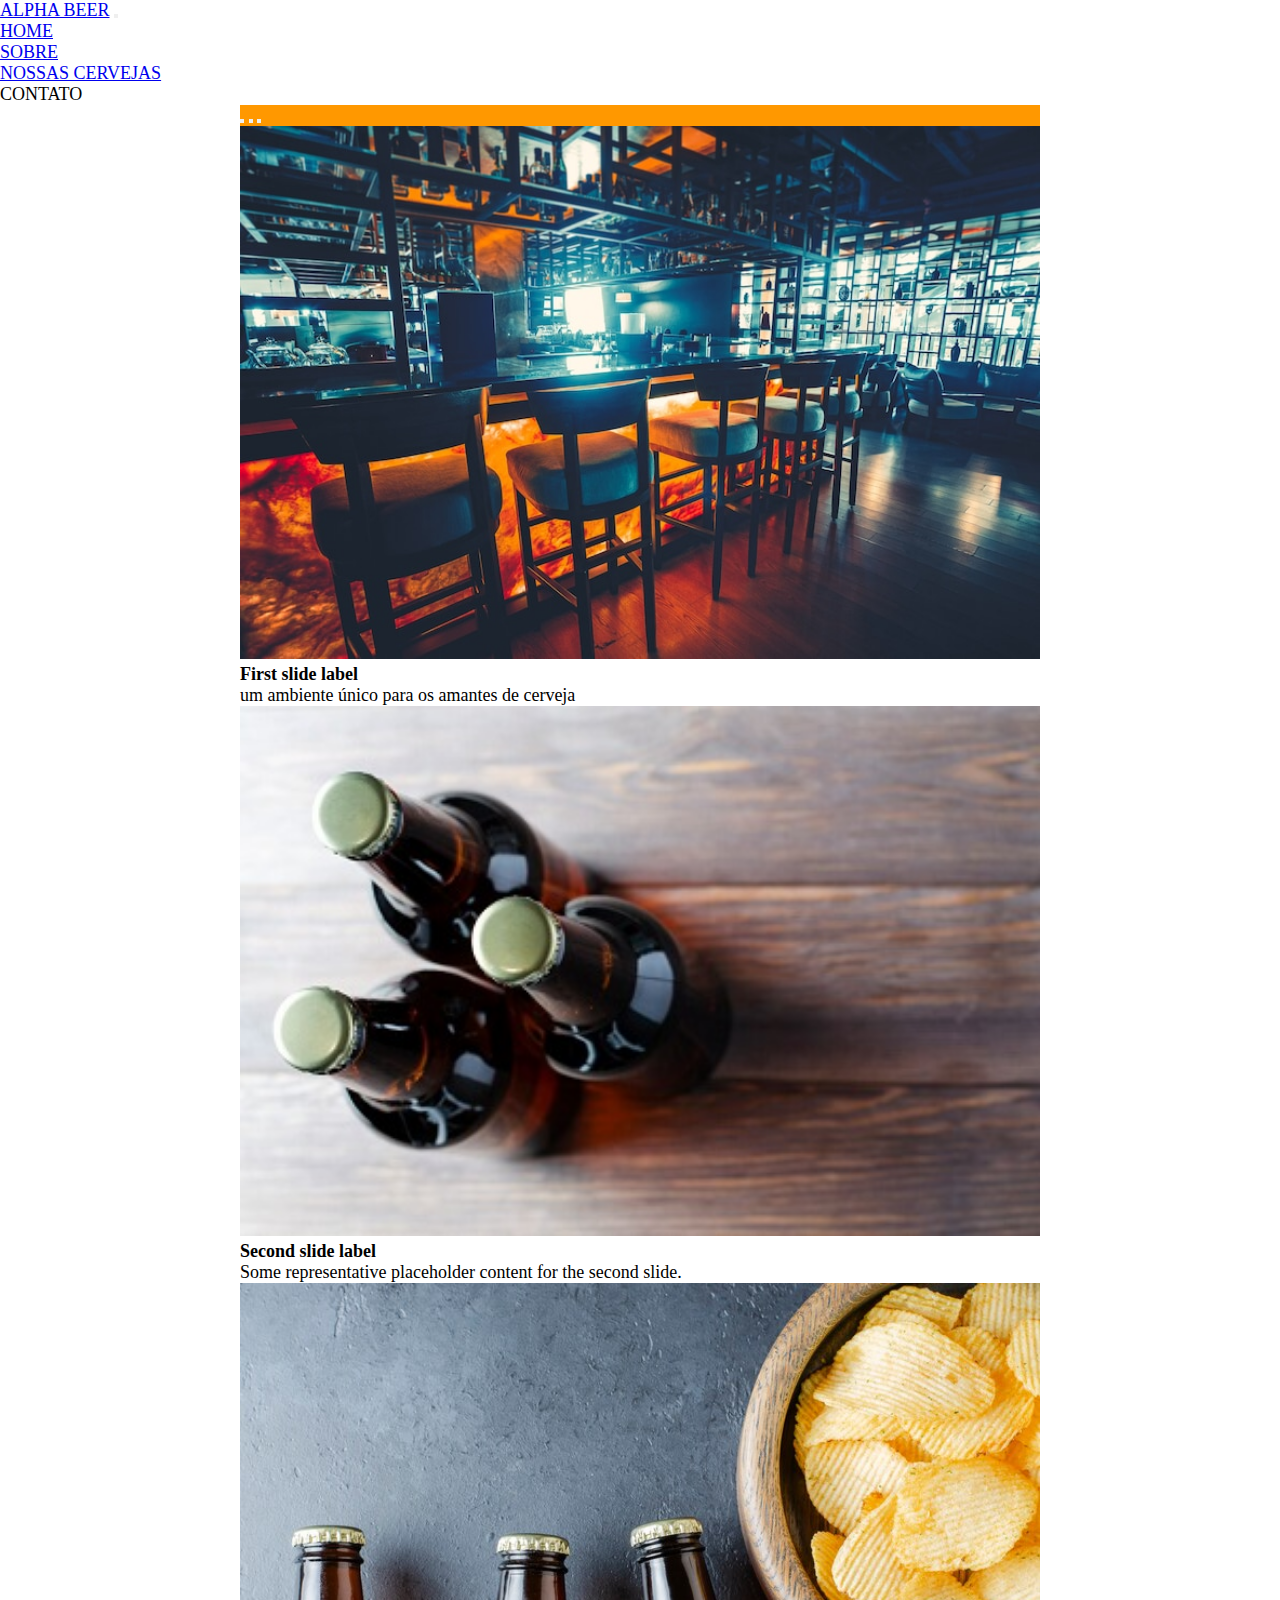
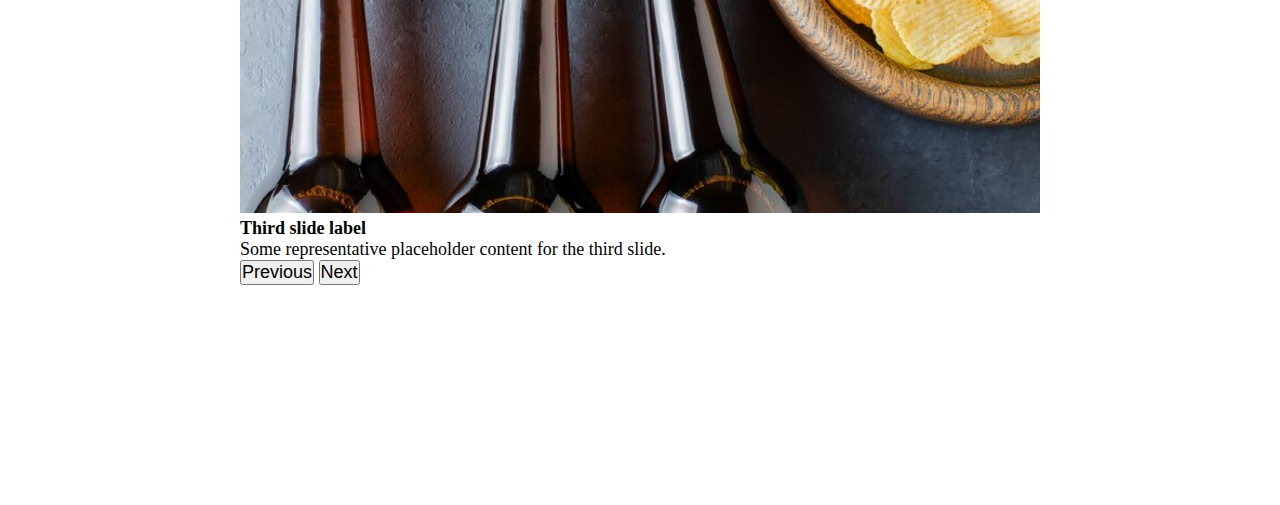
==== home.html @ ad0be222 "Add files via upload" ====
<!doctype html>
<html lang="PT-BR">
  <head>
    <meta charset="utf-8">
    <meta name="viewport" content="width=device-width, initial-scale=1">
    <title>HOME</title>
    <link href="https://cdn.jsdelivr.net/npm/bootstrap@5.2.1/dist/css/bootstrap.min.css" rel="stylesheet" integrity="sha384-iYQeCzEYFbKjA/T2uDLTpkwGzCiq6soy8tYaI1GyVh/UjpbCx/TYkiZhlZB6+fzT" crossorigin="anonymous">
    <link rel="stylesheet" href="home.css">
  </head>
  <body>
    <nav class="navbar navbar-expand-lg bg-light">
      <div class="container-fluid">
        <a class="navbar-brand" href="#">ALPHA BEER</a>
        <button class="navbar-toggler" type="button" data-bs-toggle="collapse" data-bs-target="#navbarNav" aria-controls="navbarNav" aria-expanded="false" aria-label="Toggle navigation">
          <span class="navbar-toggler-icon"></span>
        </button>
        <div class="collapse navbar-collapse" id="navbarNav">
          <ul class="navbar-nav">
            <li class="nav-item">
              <a class="nav-link active" aria-current="page" href="#">HOME</a>
            </li>
            <li class="nav-item">
              <a class="nav-link" href="#">SOBRE</a>
            </li>
            <li class="nav-item">
              <a class="nav-link" href="#">NOSSAS CERVEJAS</a>
            </li>
            <li class="nav-item">
              <a class="nav-link disabled">CONTATO</a>
            </li>
          </ul>
        </div>
      </div>
    </nav>
<main>
  <div id="carouselExampleCaptions" class="carousel slide" data-bs-ride="false">
    <div class="carousel-indicators">
      <button type="button" data-bs-target="#carouselExampleCaptions" data-bs-slide-to="0" class="active" aria-current="true" aria-label="Slide 1"></button>
      <button type="button" data-bs-target="#carouselExampleCaptions" data-bs-slide-to="1" aria-label="Slide 2"></button>
      <button type="button" data-bs-target="#carouselExampleCaptions" data-bs-slide-to="2" aria-label="Slide 3"></button>
    </div>
    <div class="carousel-inner">
      <div class="carousel-item active">
        <img src="imgs2.jpg" class="d-block w-50" alt="...">
        <div class="carousel-caption d-none d-md-block">
          <h5>First slide label</h5>
          <p>um ambiente único para os amantes de cerveja</p>
        </div>
      </div>
      <div class="carousel-item">
        <img src="imgs1.jpeg" class="d-block w-50" alt="...">
        <div class="carousel-caption d-none d-md-block">
          <h5>Second slide label</h5>
          <p>Some representative placeholder content for the second slide.</p>
        </div>
      </div>
      <div class="carousel-item">
        <img src="imgs3.jpg" class="d-block w-50" alt="...">
        <div class="carousel-caption d-none d-md-block">
          <h5>Third slide label</h5>
          <p>Some representative placeholder content for the third slide.</p>
        </div>
      </div>
    </div>
    <button class="carousel-control-prev" type="button" data-bs-target="#carouselExampleCaptions" data-bs-slide="prev">
      <span class="carousel-control-prev-icon" aria-hidden="true"></span>
      <span class="visually-hidden">Previous</span>
    </button>
    <button class="carousel-control-next" type="button" data-bs-target="#carouselExampleCaptions" data-bs-slide="next">
      <span class="carousel-control-next-icon" aria-hidden="true"></span>
      <span class="visually-hidden">Next</span>
    </button>
  </div>








<div class="grid">
  <div class="image"> <img src="https://images.vexels.com/media/users/3/196395/isolated/preview/8c8c44212689861dc0c54acbfce0de00-curso-de-distintivo-de-cervejas-profissionais.png" alt=""></div>
  <div class="image"> <img src="https://images.vexels.com/media/users/3/196104/isolated/lists/3d4ca0ec5ed5c2d9cc9d26e20b4a3d60-curso-de-distintivo-de-cervejeiro-certificado.png" alt=""></div>
  <div class="image"> <img src="https://images.vexels.com/media/users/3/196105/isolated/lists/243b53708a1198f0821043eaa185cdc0-curso-de-distintivo-de-cerveja-certificada.png" alt=""></div>
</div>
</main>



   <script src="https://cdn.jsdelivr.net/npm/bootstrap@5.2.1/dist/js/bootstrap.bundle.min.js" integrity="sha384-u1OknCvxWvY5kfmNBILK2hRnQC3Pr17a+RTT6rIHI7NnikvbZlHgTPOOmMi466C8" crossorigin="anonymous"></script>
   <script src="https://cdn.jsdelivr.net/npm/@popperjs/core@2.11.6/dist/umd/popper.min.js" integrity="sha384-oBqDVmMz9ATKxIep9tiCxS/Z9fNfEXiDAYTujMAeBAsjFuCZSmKbSSUnQlmh/jp3" crossorigin="anonymous"></script>
  <script src="https://cdn.jsdelivr.net/npm/bootstrap@5.2.1/dist/js/bootstrap.min.js" integrity="sha384-7VPbUDkoPSGFnVtYi0QogXtr74QeVeeIs99Qfg5YCF+TidwNdjvaKZX19NZ/e6oz" crossorigin="anonymous"></script>
  </body>
</html>
---- home.css ----
*{
    margin: 0%;
    padding: 0%;
    font-size: large;
    margin: 0 auto;
}

main{
    width: 800px;
    height: 40vh;
    margin: 0 auto;
    background-color: #ff9800;
}

.principal{
    background-color: #ffcc50;
    display: grid;
    height: 100px;
}

img{
    width: 100%;
}

.grid{
    margin-top: 20px;
    display: grid;
    grid-template-columns: 1fr 1fr 1fr;
    grid-template-rows: 200px;
}

.image{
    max-width: 200px;
    position: relative;
    top: 80px;
}
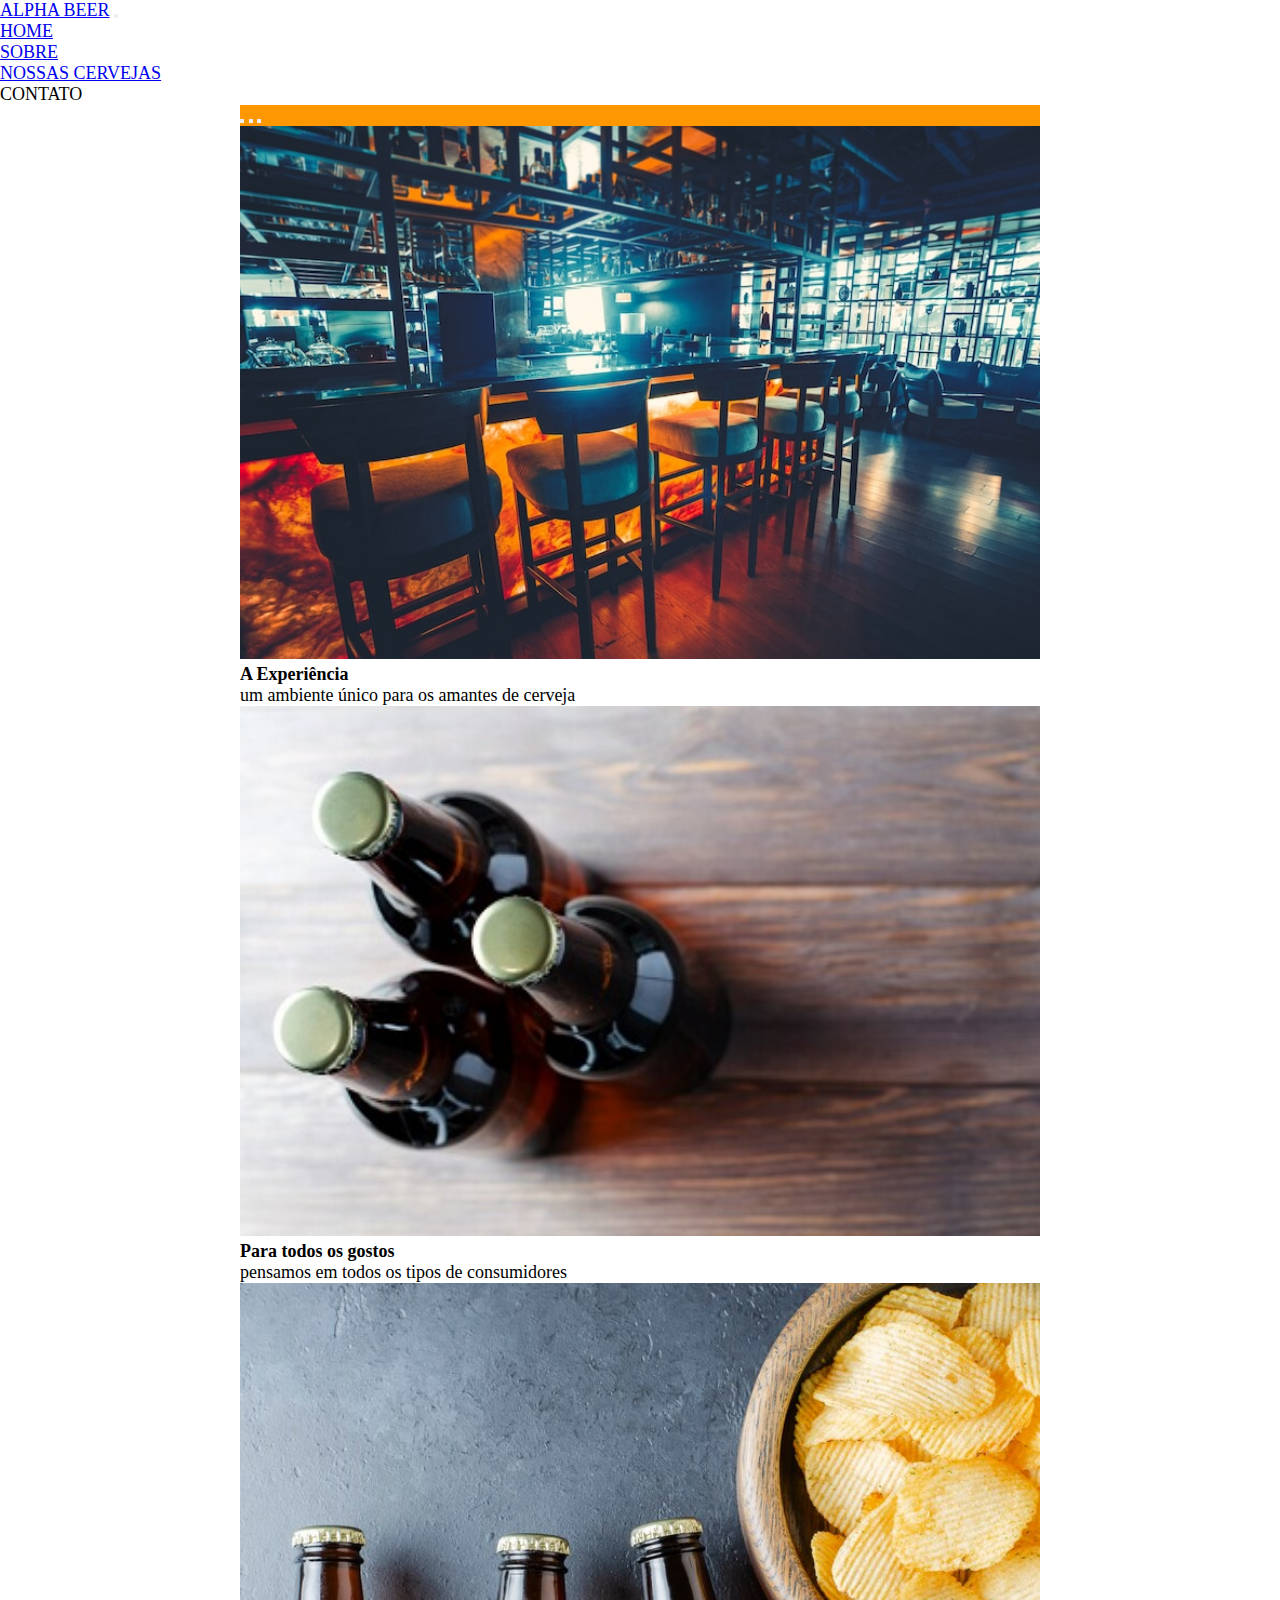
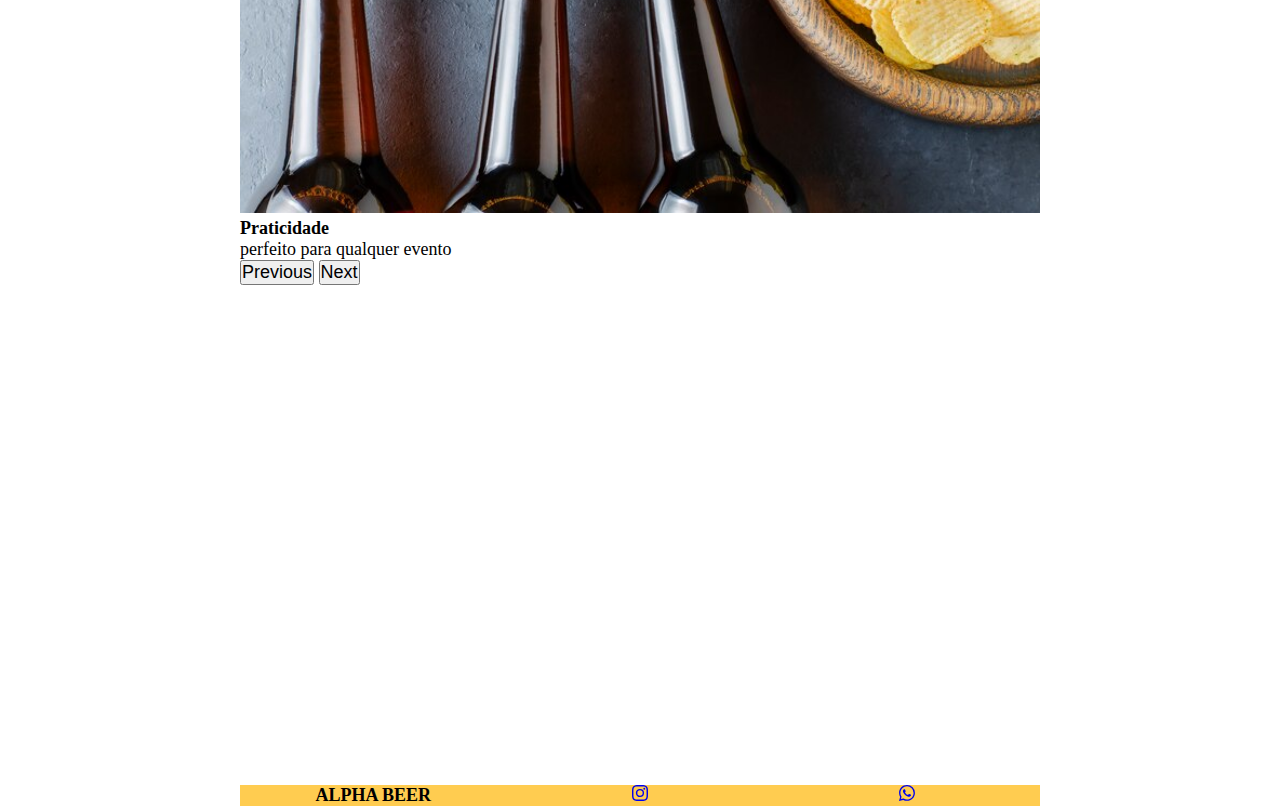
==== commit 7626e0e1: "Add files via upload" ====
--- a/home.html
+++ b/home.html
@@ -41,24 +41,24 @@
     </div>
     <div class="carousel-inner">
       <div class="carousel-item active">
-        <img src="imgs2.jpg" class="d-block w-50" alt="...">
+        <img src="images/imgs2.jpg" class="d-block w-50" alt="...">
         <div class="carousel-caption d-none d-md-block">
-          <h5>First slide label</h5>
+          <h5>A Experiência</h5>
           <p>um ambiente único para os amantes de cerveja</p>
         </div>
       </div>
       <div class="carousel-item">
-        <img src="imgs1.jpeg" class="d-block w-50" alt="...">
+        <img src="images/imgs1.jpeg" class="d-block w-50" alt="...">
         <div class="carousel-caption d-none d-md-block">
-          <h5>Second slide label</h5>
-          <p>Some representative placeholder content for the second slide.</p>
+          <h5>Para todos os gostos</h5>
+          <p>pensamos em todos os tipos de consumidores</p>
         </div>
       </div>
       <div class="carousel-item">
-        <img src="imgs3.jpg" class="d-block w-50" alt="...">
+        <img src="images/imgs3.jpg" class="d-block w-50" alt="...">
         <div class="carousel-caption d-none d-md-block">
-          <h5>Third slide label</h5>
-          <p>Some representative placeholder content for the third slide.</p>
+          <h5>Praticidade</h5>
+          <p>perfeito para qualquer evento</p>
         </div>
       </div>
     </div>
@@ -84,6 +84,20 @@
   <div class="image"> <img src="https://images.vexels.com/media/users/3/196104/isolated/lists/3d4ca0ec5ed5c2d9cc9d26e20b4a3d60-curso-de-distintivo-de-cervejeiro-certificado.png" alt=""></div>
   <div class="image"> <img src="https://images.vexels.com/media/users/3/196105/isolated/lists/243b53708a1198f0821043eaa185cdc0-curso-de-distintivo-de-cerveja-certificada.png" alt=""></div>
 </div>
+
+<footer>
+  <div class="rodape">
+    <h6>ALPHA BEER</h6>
+    <div><a href="https://www.instagram.com/"><svg xmlns="http://www.w3.org/2000/svg" width="16" height="16" fill="currentColor" class="bi bi-instagram" viewBox="0 0 16 16">
+      <path d="M8 0C5.829 0 5.556.01 4.703.048 3.85.088 3.269.222 2.76.42a3.917 3.917 0 0 0-1.417.923A3.927 3.927 0 0 0 .42 2.76C.222 3.268.087 3.85.048 4.7.01 5.555 0 5.827 0 8.001c0 2.172.01 2.444.048 3.297.04.852.174 1.433.372 1.942.205.526.478.972.923 1.417.444.445.89.719 1.416.923.51.198 1.09.333 1.942.372C5.555 15.99 5.827 16 8 16s2.444-.01 3.298-.048c.851-.04 1.434-.174 1.943-.372a3.916 3.916 0 0 0 1.416-.923c.445-.445.718-.891.923-1.417.197-.509.332-1.09.372-1.942C15.99 10.445 16 10.173 16 8s-.01-2.445-.048-3.299c-.04-.851-.175-1.433-.372-1.941a3.926 3.926 0 0 0-.923-1.417A3.911 3.911 0 0 0 13.24.42c-.51-.198-1.092-.333-1.943-.372C10.443.01 10.172 0 7.998 0h.003zm-.717 1.442h.718c2.136 0 2.389.007 3.232.046.78.035 1.204.166 1.486.275.373.145.64.319.92.599.28.28.453.546.598.92.11.281.24.705.275 1.485.039.843.047 1.096.047 3.231s-.008 2.389-.047 3.232c-.035.78-.166 1.203-.275 1.485a2.47 2.47 0 0 1-.599.919c-.28.28-.546.453-.92.598-.28.11-.704.24-1.485.276-.843.038-1.096.047-3.232.047s-2.39-.009-3.233-.047c-.78-.036-1.203-.166-1.485-.276a2.478 2.478 0 0 1-.92-.598 2.48 2.48 0 0 1-.6-.92c-.109-.281-.24-.705-.275-1.485-.038-.843-.046-1.096-.046-3.233 0-2.136.008-2.388.046-3.231.036-.78.166-1.204.276-1.486.145-.373.319-.64.599-.92.28-.28.546-.453.92-.598.282-.11.705-.24 1.485-.276.738-.034 1.024-.044 2.515-.045v.002zm4.988 1.328a.96.96 0 1 0 0 1.92.96.96 0 0 0 0-1.92zm-4.27 1.122a4.109 4.109 0 1 0 0 8.217 4.109 4.109 0 0 0 0-8.217zm0 1.441a2.667 2.667 0 1 1 0 5.334 2.667 2.667 0 0 1 0-5.334z"/>
+    </svg></a></div>
+
+    <div><a href="https://web.whatsapp.com/"><svg xmlns="http://www.w3.org/2000/svg" width="16" height="16" fill="currentColor" class="bi bi-whatsapp" viewBox="0 0 16 16">
+      <path d="M13.601 2.326A7.854 7.854 0 0 0 7.994 0C3.627 0 .068 3.558.064 7.926c0 1.399.366 2.76 1.057 3.965L0 16l4.204-1.102a7.933 7.933 0 0 0 3.79.965h.004c4.368 0 7.926-3.558 7.93-7.93A7.898 7.898 0 0 0 13.6 2.326zM7.994 14.521a6.573 6.573 0 0 1-3.356-.92l-.24-.144-2.494.654.666-2.433-.156-.251a6.56 6.56 0 0 1-1.007-3.505c0-3.626 2.957-6.584 6.591-6.584a6.56 6.56 0 0 1 4.66 1.931 6.557 6.557 0 0 1 1.928 4.66c-.004 3.639-2.961 6.592-6.592 6.592zm3.615-4.934c-.197-.099-1.17-.578-1.353-.646-.182-.065-.315-.099-.445.099-.133.197-.513.646-.627.775-.114.133-.232.148-.43.05-.197-.1-.836-.308-1.592-.985-.59-.525-.985-1.175-1.103-1.372-.114-.198-.011-.304.088-.403.087-.088.197-.232.296-.346.1-.114.133-.198.198-.33.065-.134.034-.248-.015-.347-.05-.099-.445-1.076-.612-1.47-.16-.389-.323-.335-.445-.34-.114-.007-.247-.007-.38-.007a.729.729 0 0 0-.529.247c-.182.198-.691.677-.691 1.654 0 .977.71 1.916.81 2.049.098.133 1.394 2.132 3.383 2.992.47.205.84.326 1.129.418.475.152.904.129 1.246.08.38-.058 1.171-.48 1.338-.943.164-.464.164-.86.114-.943-.049-.084-.182-.133-.38-.232z"/>
+    </svg></a></div>
+  </div>
+</footer>
+
 </main>
 
 
--- a/home.css
+++ b/home.css
@@ -4,6 +4,7 @@
     font-size: large;
     margin: 0 auto;
 }
+
 
 main{
     width: 800px;
@@ -23,6 +24,8 @@
 }
 
 .grid{
+    width: 800px;
+    height: 50vh;
     margin-top: 20px;
     display: grid;
     grid-template-columns: 1fr 1fr 1fr;
@@ -33,4 +36,37 @@
     max-width: 200px;
     position: relative;
     top: 80px;
+}
+
+.rodape{
+    width: 100%;
+    background-color: #ffcc50;
+    position: relative;
+    top: 30px;
+    display: grid;
+    grid-template-columns: 1fr 1fr 1fr;
+}
+
+.icon{
+    align-items: flex-end;
+}
+
+@media (min-width:320px) and (max-width:767px){
+
+    *{  
+        width: 100%;
+        padding: 0;}
+        
+    main{
+            height: 46.5vh;
+            margin: 0 auto;
+            background-color: #ff9800;
+        }
+    .navbar{
+        display: block;
+        max-width: 500px;
+    }
+    .grid{
+        max-width: 320;
+    }
 }